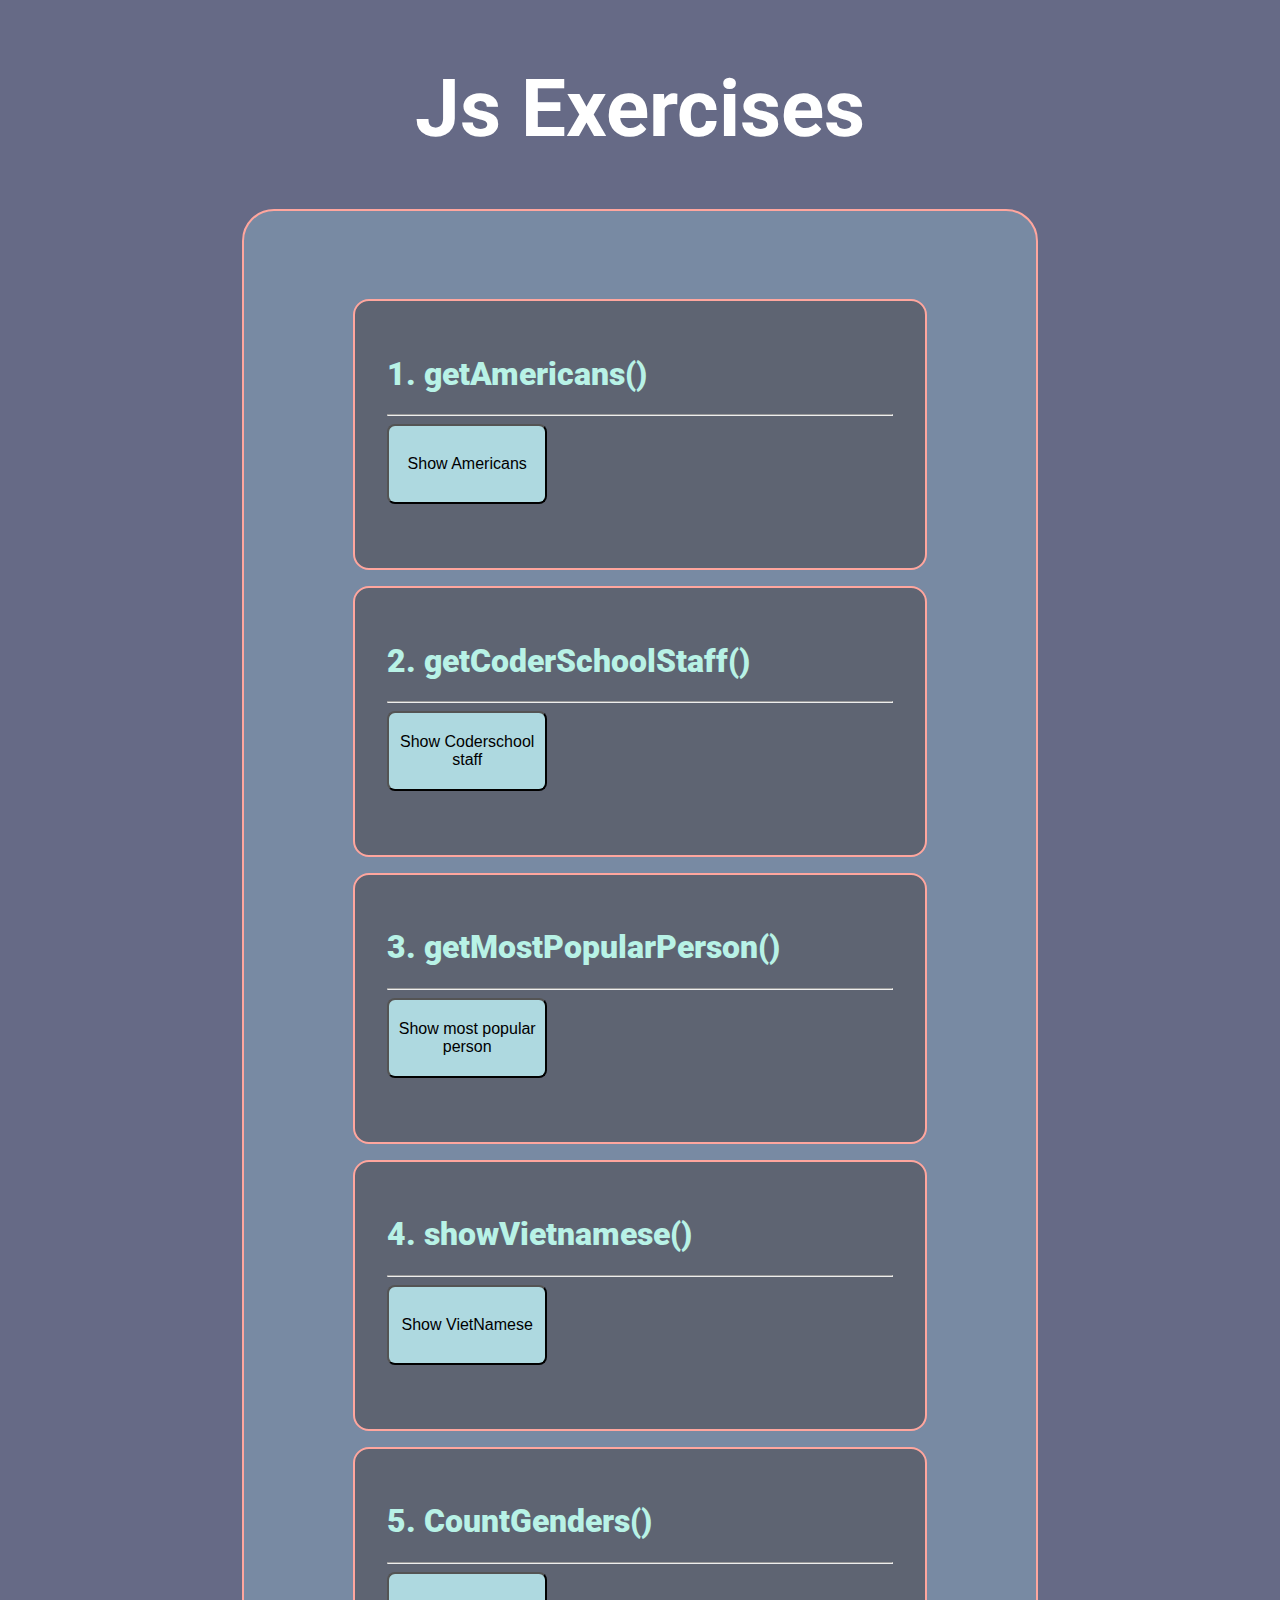
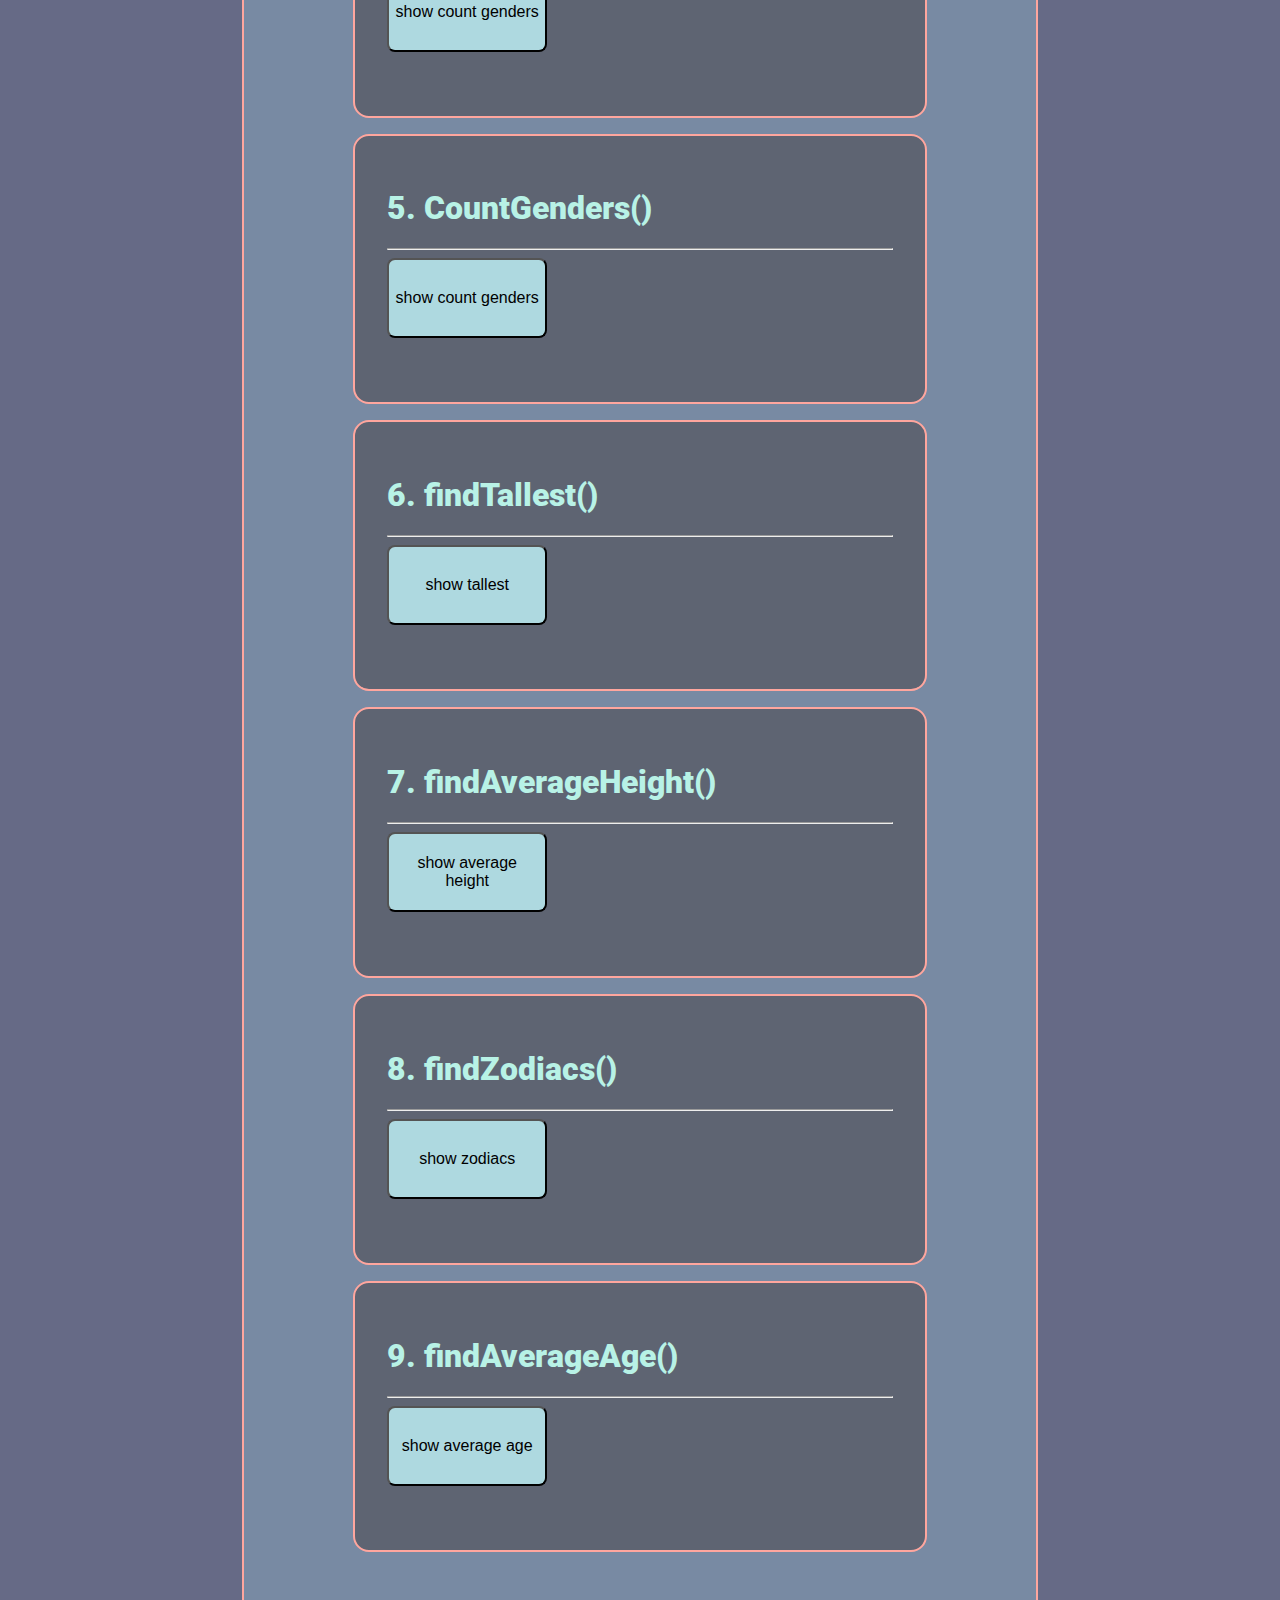
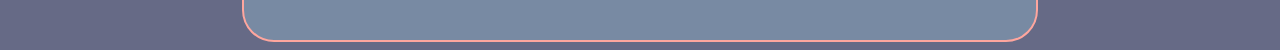
==== 121.html @ fba8c390 "add exercise" ====
<!doctype html>

<html lang="en">

<head>
  <meta charset="utf-8">

  <title>JS Duy Hung Exercises</title>
  <meta name="description" content="JS Exercises">
  <meta name="author" content="SitePoint">
  <link href="https://fonts.googleapis.com/css?family=Roboto&display=swap" rel="stylesheet">
  <link rel="stylesheet" href="https://use.fontawesome.com/releases/v5.6.3/css/all.css"
    integrity="sha384-UHRtZLI+pbxtHCWp1t77Bi1L4ZtiqrqD80Kn4Z8NTSRyMA2Fd33n5dQ8lWUE00s/" crossorigin="anonymous">

  <link rel="stylesheet" href="css/styles.css">
</head>

<body>
  <div class="header">
    <h1 class="header-title">
      <i class="fa fa-list-ol" style="font-size: 0.8em"></i> Js Exercises <i class="fa fa-clipboard"
        style="font-size: 0.8em"></i>
    </h1>
  </div>

  <div class="container">
    <div class="card">
      <h1 class="card-title">1. getAmericans()</h1>
      <hr>
      <button onclick="onGetAmericans()">Show Americans</button>
      <ul id="getAmericans">
      </ul>
    </div>

    <div class="card">
      <h1 class="card-title">2. getCoderSchoolStaff()</h1>
      <hr>
      <button onclick="onGetCoderSchoolStaff()">Show Coderschool staff</button>
      <ul id="getCoderSchoolStaff">
      </ul>
    </div>

    <div class="card">
      <h1 class="card-title">3. getMostPopularPerson()</h1>
      <hr>
      <button onclick="onGetMostPopularPerson()">Show most popular person</button>
      <ul id="getMostPopularPerson">
      </ul>
    </div>

    <div class="card">
      <h1 class="card-title">4. showVietnamese()</h1>
      <hr>
      <button onclick="onShowVietnamese()">Show VietNamese</button>
      <ul id="showVietnamese">
      </ul>
    </div>
  
    <div class="card">
      <h1 class="card-title">5. CountGenders()</h1>
      <hr>
      <button onclick="onCountGenders()">show count genders</button>
      <ul id="onCountGenders">
      </ul>
    </div>

    <div class="card">
      <h1 class="card-title">5. CountGenders()</h1>
      <hr>
      <button onclick="onCountGenders()">show count genders</button>
      <ul id="onCountGenders">
      </ul>
    </div>

    <div class="card">
      <h1 class="card-title">6. findTallest()</h1>
      <hr>
      <button onclick="onFindTallest()">show tallest</button>
      <ul id="onFindTallest">
      </ul>
    </div>


    <div class="card">
      <h1 class="card-title">7. findAverageHeight()</h1>
      <hr>
      <button onclick="onFindAverageHeight()">show average height</button>
      <ul id="onFindAverageHeight">
      </ul>
    </div>


    <div class="card">
      <h1 class="card-title">8. findZodiacs()</h1>
      <hr>
      <button onclick="onFindZodiacs()">show zodiacs</button>
      <ul id="onFindZodiacs">
      </ul>
    </div>


    <div class="card">
      <h1 class="card-title">9. findAverageAge()</h1>
      <hr>
      <button onclick="onFindAverageAge()">show average age </button>
      <ul id="onFindAverageAge">
      </ul>
    </div>

  </div>

  <script src="js/looping.js"></script>
</body>

</html>
---- css/styles.css ----
body {
  display: flex;
  align-items: center;
  flex-direction: column;
  justify-content: center;
  background-color: #666a86;
  font-family: "Roboto", sans-serif;
}

.header-title {
  font-size: 5em;
  color: white;
}

.container {
  width: 50%;
  padding: 5em;
  border-radius: 2em;
  border: 2px solid #ffa69e;
  background-color: #788aa3;

  display: flex;
  align-items: center;
  flex-direction: column;
  justify-content: center;
}
ul {
  color: #faf3dd;
}

.card {
  width: 80%;
  padding: 2em;
  margin: 0.5em;
  border-radius: 1em;
  border: 2px solid #ffa69e;
  background-color: #5e6472;
}

.card-title {
  color: #b8f2e6;
  font-weight: 900;
}

button {
  height: 5em;
  width: 10em;
  font-size: 1em;
  border-radius: 0.5em;
  background-color: #aed9e0;
}

ul {
  font-size: 2em;
}

@media (hover: none) {
  body {
    background-color: red;
  }
  .container {
    width: 80%;
    margin: 0px;
    padding-left: 1em;
    padding-right: 1em;
  }
  .card {
    min-width: 80%;
  }
}
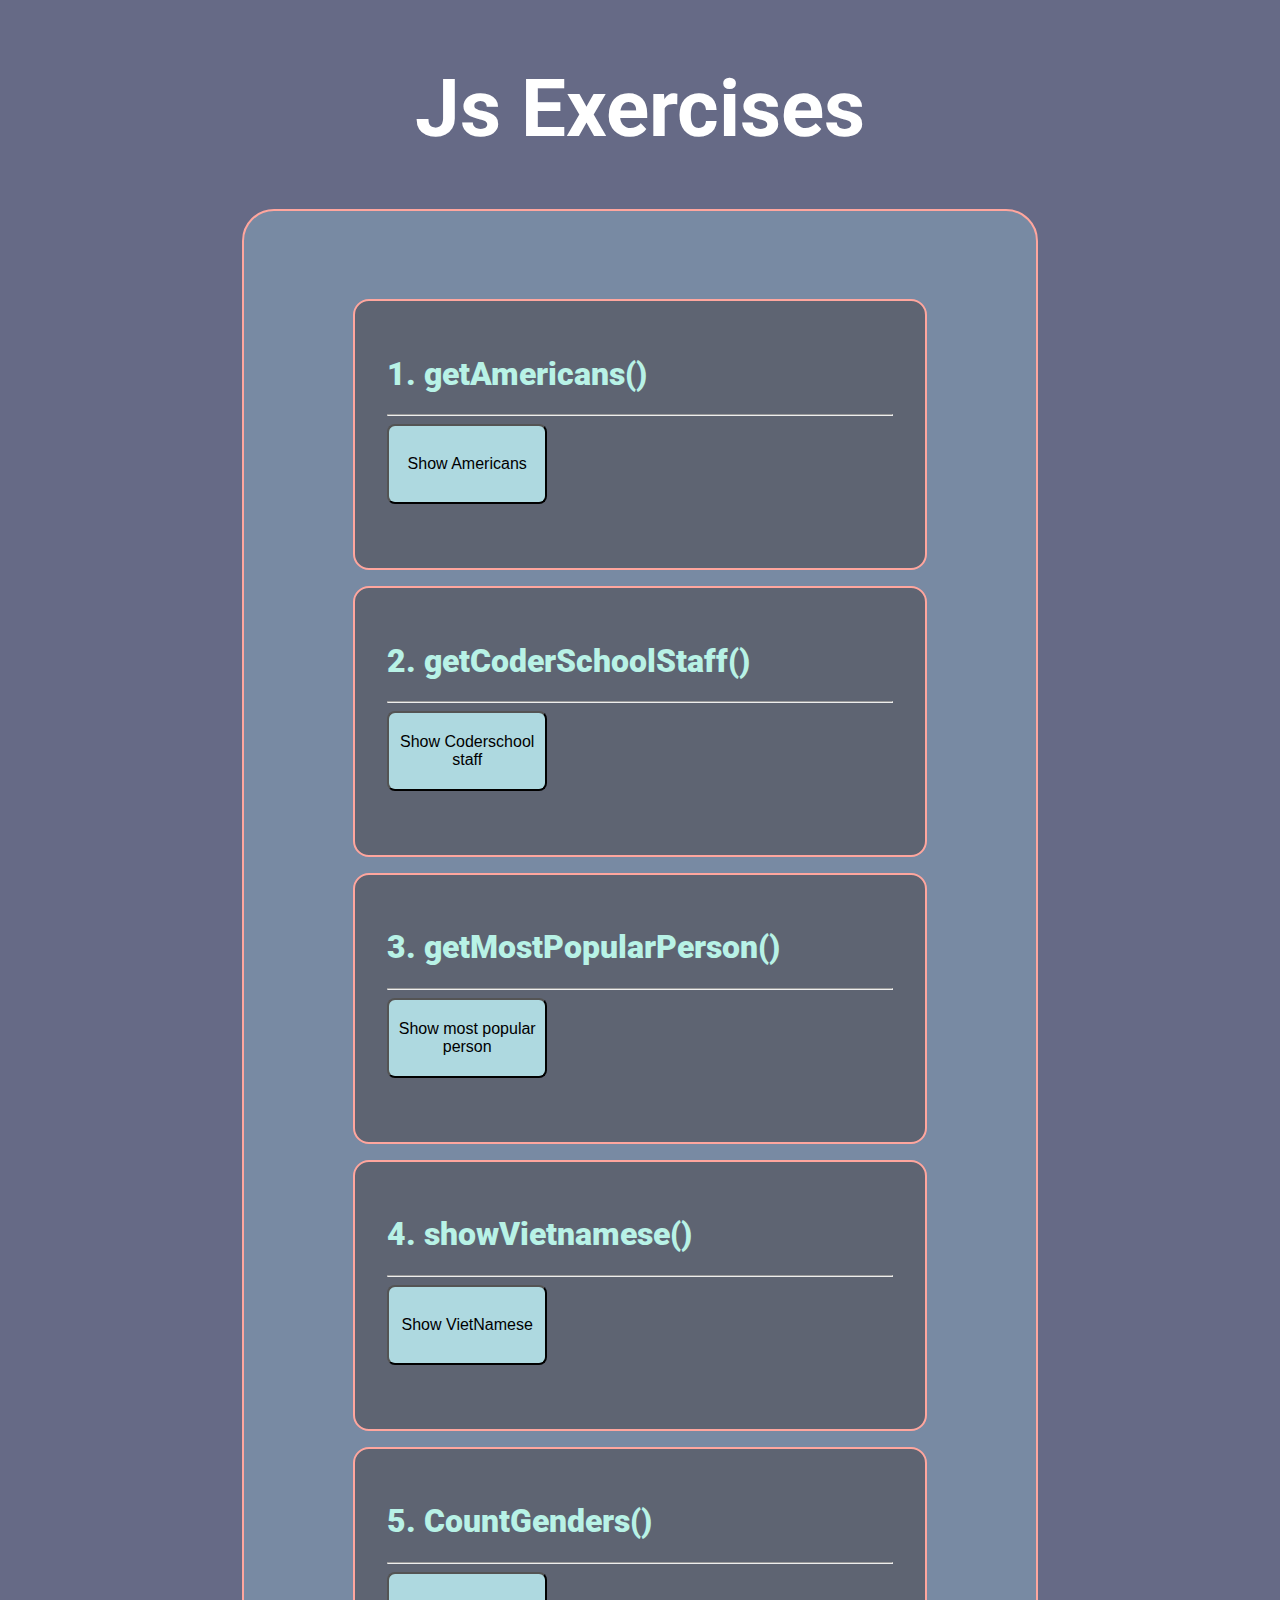
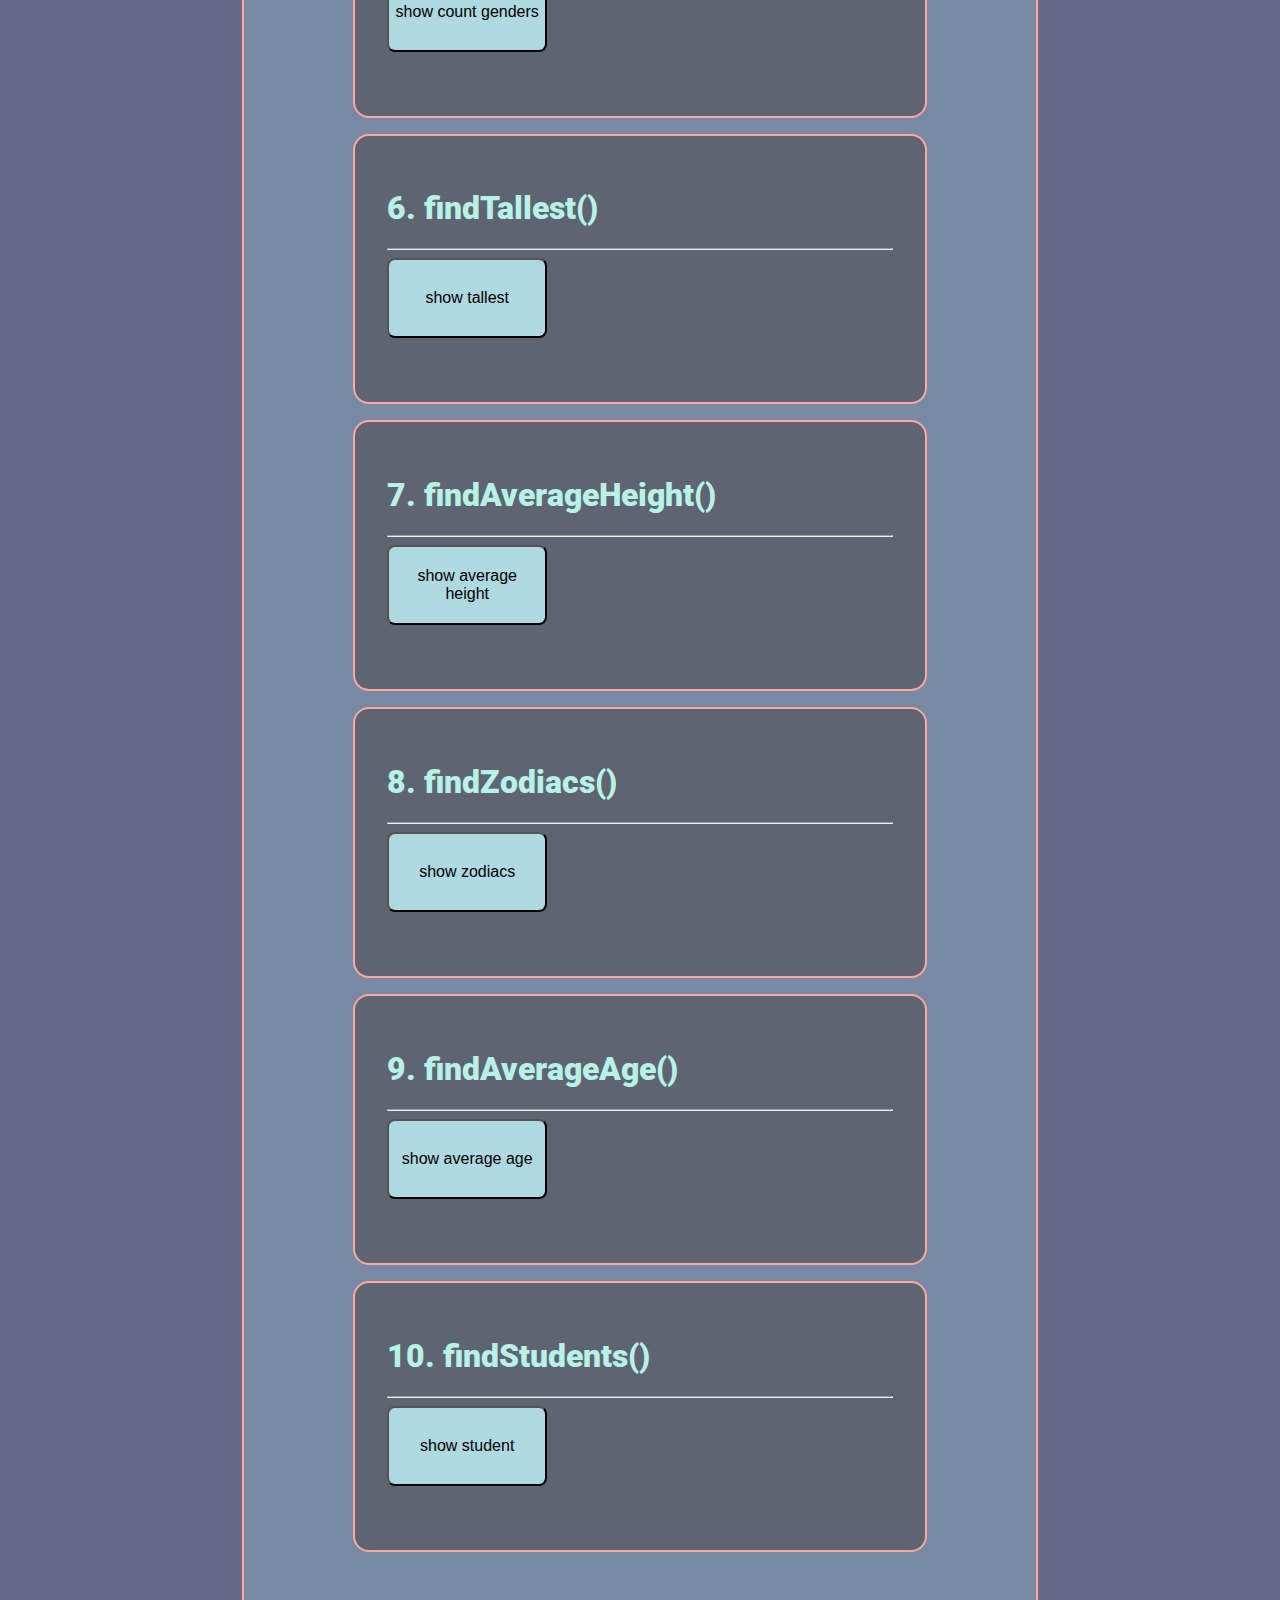
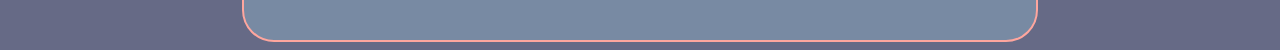
==== commit f457a1f2: "add to 16" ====
--- a/121.html
+++ b/121.html
@@ -65,14 +65,6 @@
     </div>
 
     <div class="card">
-      <h1 class="card-title">5. CountGenders()</h1>
-      <hr>
-      <button onclick="onCountGenders()">show count genders</button>
-      <ul id="onCountGenders">
-      </ul>
-    </div>
-
-    <div class="card">
       <h1 class="card-title">6. findTallest()</h1>
       <hr>
       <button onclick="onFindTallest()">show tallest</button>
@@ -107,6 +99,14 @@
       </ul>
     </div>
 
+        <div class="card">
+          <h1 class="card-title">10. findStudents()</h1>
+          <hr>
+          <button onclick="onFindStudents()">show student  </button>
+          <ul id="onFindStudents">
+          </ul>
+        </div>
+
   </div>
 
   <script src="js/looping.js"></script>
